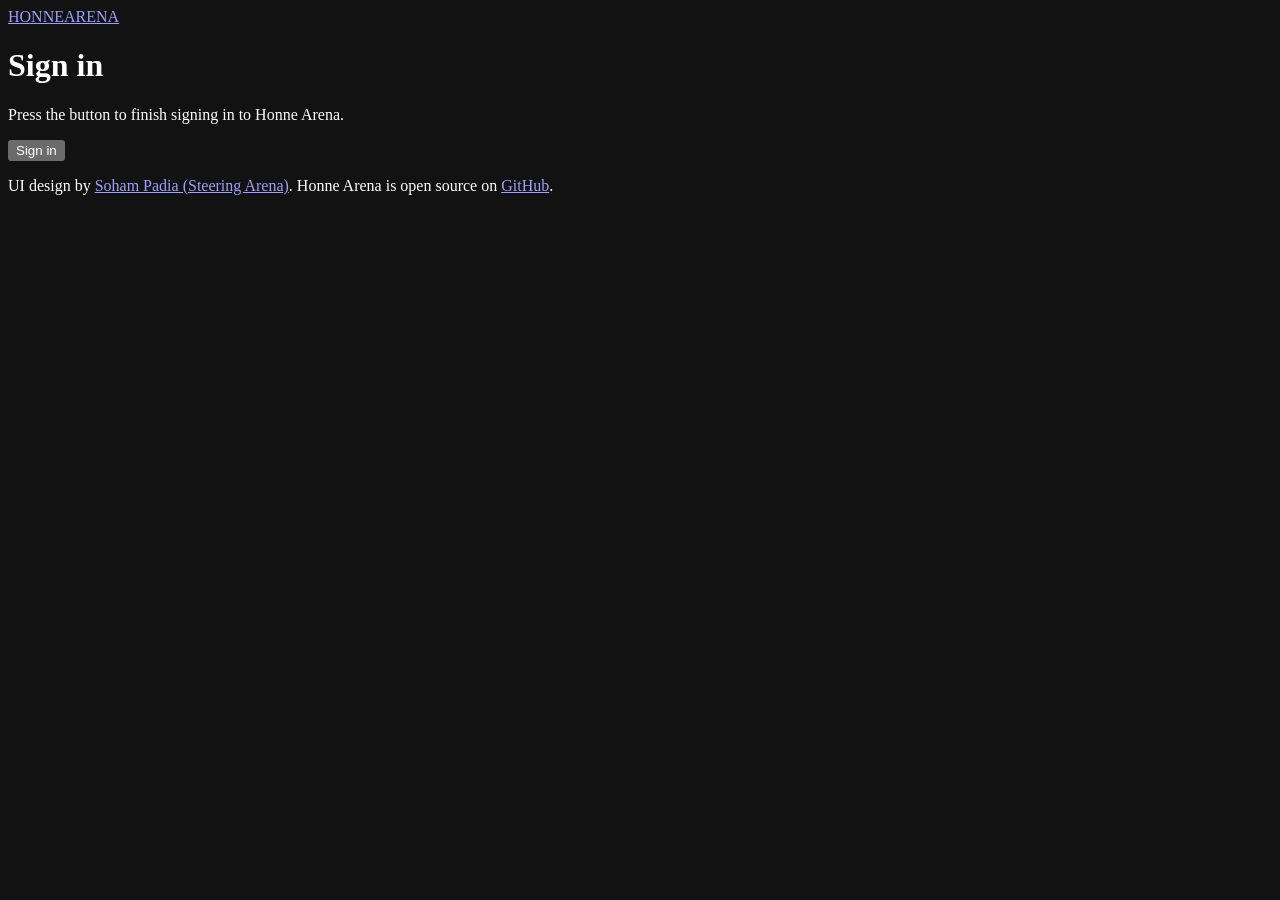
==== web/verify.html @ 1c4ae9c2 "Rebuild the web UI for the multi-challenge arena Replaces the single-challenge Steering Arena page w" ====
<!doctype html>
<html lang="en">
<head>
  <meta charset="utf-8" />
  <meta name="viewport" content="width=device-width, initial-scale=1" />
  <title>Sign in | Honne Arena</title>
  <meta name="robots" content="noindex, nofollow" />
  <!-- The token is in this page's URL. Never send it anywhere in a Referer header. -->
  <meta name="referrer" content="no-referrer" />
  <meta name="color-scheme" content="dark" />
  <meta http-equiv="Content-Security-Policy" content="default-src 'self'; script-src 'self'; style-src 'self' https://fonts.googleapis.com; font-src https://fonts.gstatic.com; img-src 'self' data:; connect-src 'self'; base-uri 'none'; form-action 'self'; object-src 'none'" />
  <link rel="preconnect" href="https://fonts.googleapis.com" />
  <link rel="preconnect" href="https://fonts.gstatic.com" crossorigin />
  <link href="https://fonts.googleapis.com/css2?family=Press+Start+2P&family=VT323&display=swap" rel="stylesheet" />
  <link rel="stylesheet" href="/styles.css?v=20" />
  <script defer src="/verify.js?v=20"></script>
</head>
<body>
  <header class="site">
    <div class="wrap bar">
      <a class="brand" href="/" aria-label="Honne Arena, home">HONNE<span>ARENA</span></a>
    </div>
  </header>

  <main id="main" class="wrap">
    <div class="narrow">
    <div class="page-head"><h1>Sign in</h1></div>
    <!-- Email link scanners (Outlook Safe Links) open every link before you do. This
         page therefore does nothing on load. Only the button press uses the token. -->
    <form class="card" id="verify-form">
      <p id="verify-intro">Press the button to finish signing in to Honne Arena.</p>
      <div class="actions">
        <button class="btn" id="verify-btn" type="submit">Sign in</button>
      </div>
      <div id="verify-status" role="status" aria-live="polite"></div>
    </form>
    </div>
  </main>

  <footer class="site-foot">
    <div class="wrap foot">
      <p>UI design by <a href="https://sohampadianeu-steering-arena.hf.space/" rel="noopener">Soham Padia (Steering Arena)</a>.
        Honne Arena is open source on <a href="https://github.com/tohuya6/honne-arena" rel="noopener">GitHub</a>.</p>
    </div>
  </footer>
</body>
</html>
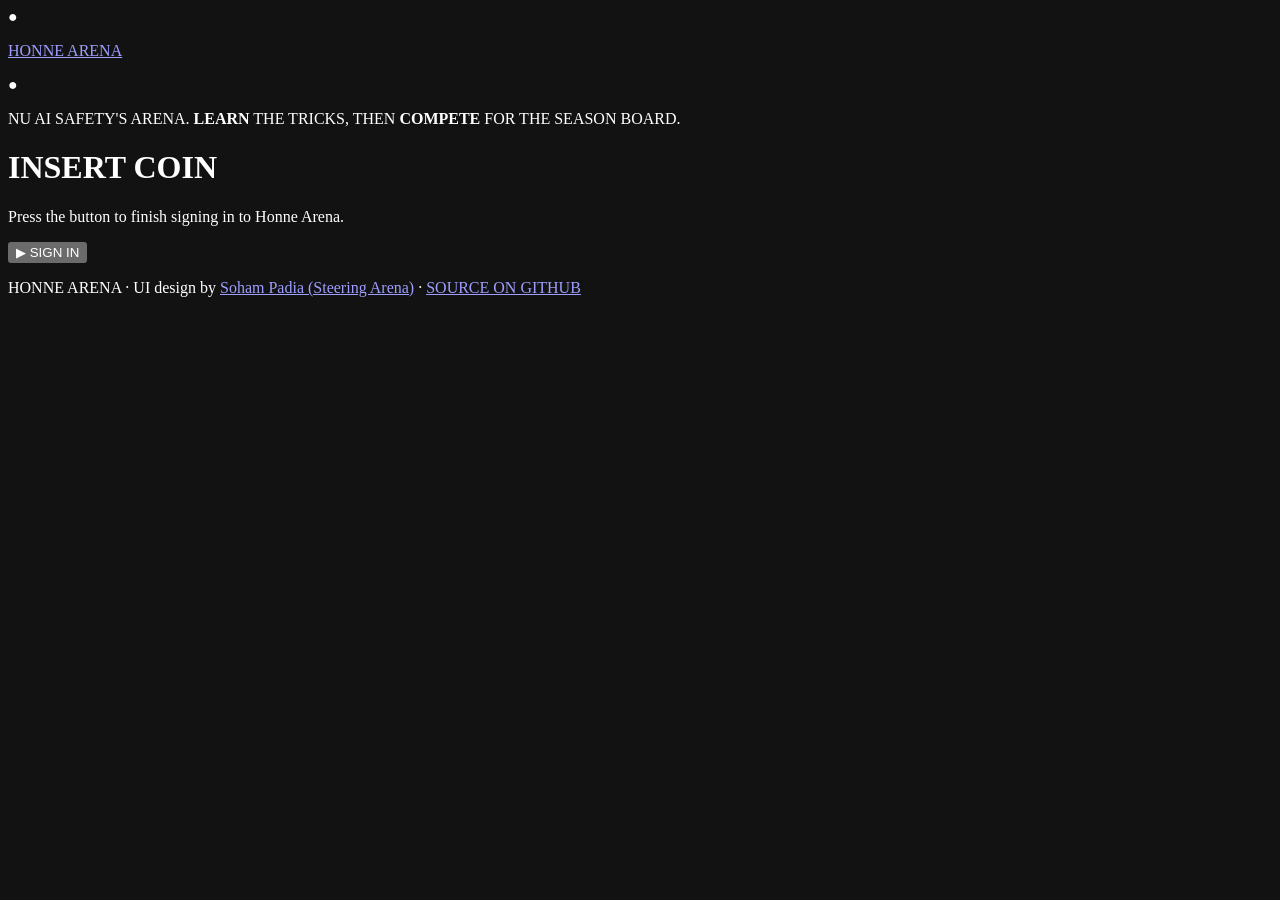
==== commit 2ecc0a42: "Match the Steering Arena look closely Bring back Soham's palette, VT323 body at 21px, Press Start 2P" ====
--- a/web/verify.html
+++ b/web/verify.html
@@ -12,36 +12,41 @@
   <link rel="preconnect" href="https://fonts.googleapis.com" />
   <link rel="preconnect" href="https://fonts.gstatic.com" crossorigin />
   <link href="https://fonts.googleapis.com/css2?family=Press+Start+2P&family=VT323&display=swap" rel="stylesheet" />
-  <link rel="stylesheet" href="/styles.css?v=20" />
-  <script defer src="/verify.js?v=20"></script>
+  <link rel="stylesheet" href="/styles.css?v=30" />
+  <script defer src="/verify.js?v=30"></script>
 </head>
 <body>
-  <header class="site">
-    <div class="wrap bar">
-      <a class="brand" href="/" aria-label="Honne Arena, home">HONNE<span>ARENA</span></a>
+  <div class="scanlines" id="scanlines" aria-hidden="true"></div>
+
+  <header class="topbar">
+    <div class="wrap">
+      <div class="marquee">
+        <span class="coin" aria-hidden="true">&#9679;</span>
+        <p class="title"><a href="/" aria-label="Honne Arena, home">HONNE ARENA</a></p>
+        <span class="coin" aria-hidden="true">&#9679;</span>
+      </div>
+      <p class="tag">NU AI SAFETY'S ARENA. <b>LEARN</b> THE TRICKS, THEN <b>COMPETE</b> FOR THE SEASON BOARD.</p>
     </div>
   </header>
 
   <main id="main" class="wrap">
     <div class="narrow">
-    <div class="page-head"><h1>Sign in</h1></div>
-    <!-- Email link scanners (Outlook Safe Links) open every link before you do. This
-         page therefore does nothing on load. Only the button press uses the token. -->
-    <form class="card" id="verify-form">
-      <p id="verify-intro">Press the button to finish signing in to Honne Arena.</p>
-      <div class="actions">
-        <button class="btn" id="verify-btn" type="submit">Sign in</button>
-      </div>
-      <div id="verify-status" role="status" aria-live="polite"></div>
-    </form>
+      <!-- Email link scanners (Outlook Safe Links) open every link before you do. This
+           page therefore does nothing on load. Only the button press uses the token. -->
+      <form class="card" id="verify-form">
+        <h1>INSERT COIN</h1>
+        <p id="verify-intro">Press the button to finish signing in to Honne Arena.</p>
+        <div class="actions">
+          <button class="btn" id="verify-btn" type="submit">&#9654; SIGN IN</button>
+        </div>
+        <div id="verify-status" role="status" aria-live="polite"></div>
+      </form>
     </div>
   </main>
 
-  <footer class="site-foot">
-    <div class="wrap foot">
-      <p>UI design by <a href="https://sohampadianeu-steering-arena.hf.space/" rel="noopener">Soham Padia (Steering Arena)</a>.
-        Honne Arena is open source on <a href="https://github.com/tohuya6/honne-arena" rel="noopener">GitHub</a>.</p>
-    </div>
+  <footer class="wrap muted">
+    <p>HONNE ARENA &middot; UI design by <a href="https://sohampadianeu-steering-arena.hf.space/" rel="noopener">Soham Padia (Steering Arena)</a>
+      &middot; <a href="https://github.com/tohuya6/honne-arena" rel="noopener">SOURCE ON GITHUB</a></p>
   </footer>
 </body>
 </html>
